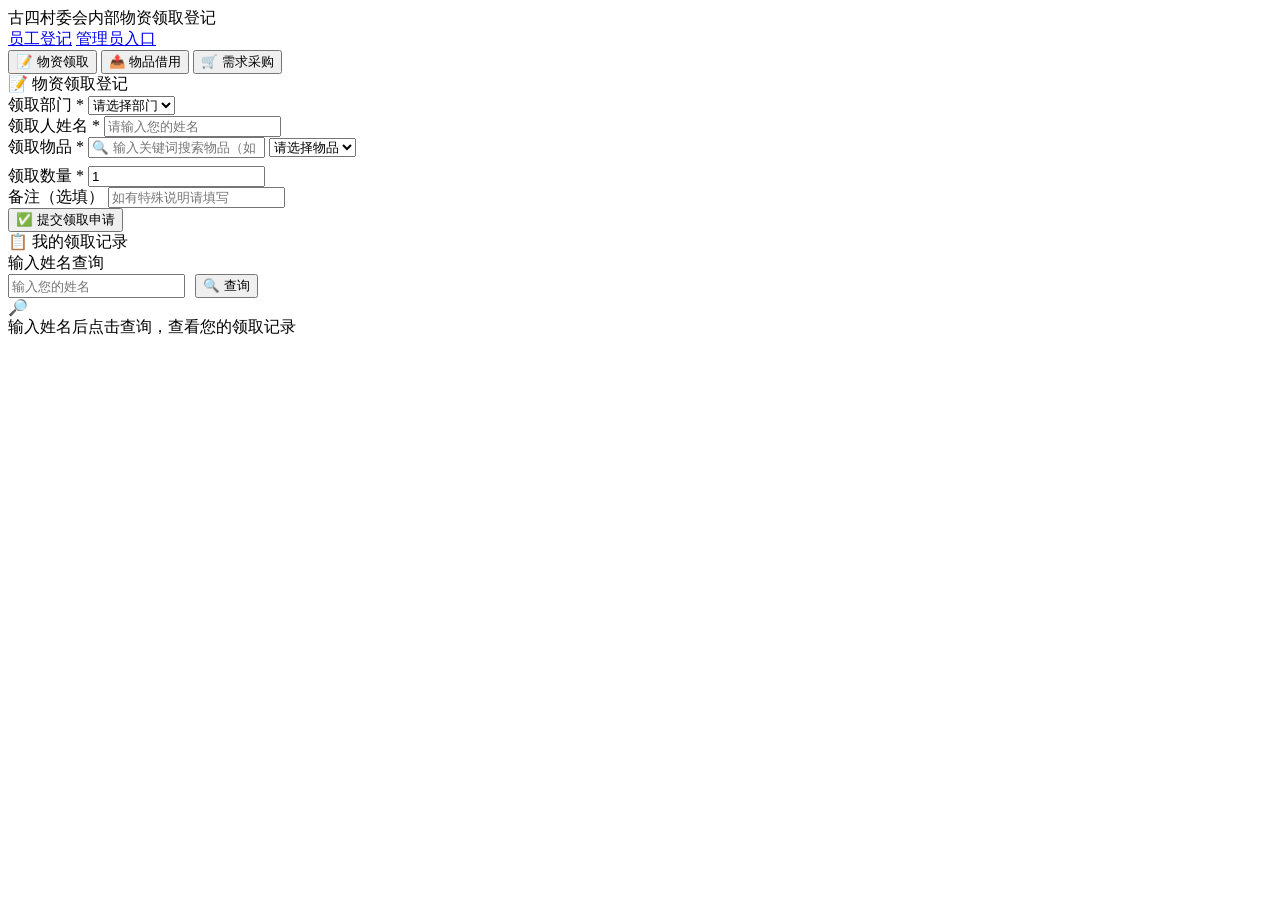
==== index.html @ 9533571b "部署: 更新 index.html" ====
<!DOCTYPE html>
<html lang="zh-CN">
<head>
    <meta charset="UTF-8">
    <meta name="viewport" content="width=device-width, initial-scale=1.0">
    <title>古四村委会内部物资领取登记</title>
    <link rel="stylesheet" href="css/style.css">
</head>
<body>
    <nav class="navbar">
        <div class="logo">
            <span>古四村委会内部物资领取登记</span>
        </div>
        <div class="nav-links">
            <a href="index.html" class="active">员工登记</a>
            <a href="admin.html">管理员入口</a>
        </div>
    </nav>

    <div class="container-narrow">
        <div class="mode-tabs">
            <button class="mode-tab active" id="tab-request" onclick="switchMode('request')">📝 物资领取</button>
            <button class="mode-tab" id="tab-borrow" onclick="switchMode('borrow')">📤 物品借用</button>
            <button class="mode-tab" id="tab-purchase" onclick="switchMode('purchase')">🛒 需求采购</button>
        </div>

        <div id="section-request">
        <div class="card">
            <div class="card-title">
                <span class="icon">📝</span>
                <span>物资领取登记</span>
            </div>
            <div id="alert-container"></div>
            <form id="request-form">
                <div class="form-row">
                    <div class="form-group">
                        <label>领取部门 <span class="required">*</span></label>
                        <select class="form-control input-highlight" id="department" name="department" required>
                            <option value="">请选择部门</option>
                        </select>
                    </div>
                    <div class="form-group">
                        <label>领取人姓名 <span class="required">*</span></label>
                        <input type="text" class="form-control input-highlight" id="requester" name="requester"
                               placeholder="请输入您的姓名" required>
                    </div>
                </div>
                <div class="form-group">
                    <label>领取物品 <span class="required">*</span></label>
                    <input type="text" class="form-control" id="item-search" placeholder="🔍 输入关键词搜索物品（如：笔、本、文件夹）" oninput="filterItems(this.value)" style="margin-bottom:8px;">
                    <select class="form-control input-highlight" id="item_code" name="item_code" required>
                        <option value="">请选择物品</option>
                    </select>
                </div>
                <div class="form-row">
                    <div class="form-group">
                        <label>领取数量 <span class="required">*</span></label>
                        <input type="number" class="form-control input-highlight" id="quantity" name="quantity"
                               min="1" value="1" required>
                    </div>
                    <div class="form-group">
                        <label>备注（选填）</label>
                        <input type="text" class="form-control" id="notes" name="notes"
                               placeholder="如有特殊说明请填写">
                    </div>
                </div>
                <button type="submit" class="btn btn-primary btn-block">✅ 提交领取申请</button>
            </form>
        </div>

        <div class="card">
            <div class="card-title">
                <span class="icon">📋</span>
                <span>我的领取记录</span>
            </div>
            <div class="form-group">
                <label>输入姓名查询</label>
                <div style="display:flex; gap:10px;">
                    <input type="text" class="form-control" id="search-name" placeholder="输入您的姓名">
                    <button class="btn btn-outline btn-sm" onclick="loadMyRequests()" style="white-space:nowrap;">🔍 查询</button>
                </div>
            </div>
            <div id="my-records">
                <div class="empty-state">
                    <div class="empty-icon">🔎</div>
                    <div>输入姓名后点击查询，查看您的领取记录</div>
                </div>
            </div>
        </div>
        </div>

        <div id="section-borrow" style="display:none;">
        <div class="card">
            <div class="card-title">
                <span class="icon">📤</span>
                <span>物品借用登记</span>
            </div>
            <form id="borrow-form">
                <div class="form-row">
                    <div class="form-group">
                        <label>借用部门 <span class="required">*</span></label>
                        <select class="form-control input-highlight" id="borrow-department" required>
                            <option value="">请选择部门</option>
                        </select>
                    </div>
                    <div class="form-group">
                        <label>借用人姓名 <span class="required">*</span></label>
                        <input type="text" class="form-control input-highlight" id="borrower"
                               placeholder="请输入您的姓名" required>
                    </div>
                </div>
                <div class="form-group">
                    <label>借用物品 <span class="required">*</span></label>
                    <select class="form-control input-highlight" id="borrow-item" required>
                        <option value="">请选择物品</option>
                    </select>
                </div>
                <div class="form-row">
                    <div class="form-group">
                        <label>借用数量 <span class="required">*</span></label>
                        <input type="number" class="form-control input-highlight" id="borrow-qty"
                               min="1" value="1" required>
                    </div>
                    <div class="form-group">
                        <label>备注（选填）</label>
                        <input type="text" class="form-control" id="borrow-notes"
                               placeholder="如：预计归还日期">
                    </div>
                </div>
                <button type="submit" class="btn btn-primary btn-block">✅ 提交借用申请</button>
            </form>
        </div>

        <div class="card">
            <div class="card-title">
                <span class="icon">📋</span>
                <span>我的借用记录</span>
            </div>
            <div class="form-group">
                <label>输入姓名查询</label>
                <div style="display:flex; gap:10px;">
                    <input type="text" class="form-control" id="search-borrower" placeholder="输入您的姓名">
                    <button class="btn btn-outline btn-sm" onclick="loadMyBorrows()" style="white-space:nowrap;">🔍 查询</button>
                </div>
            </div>
            <div id="my-borrows">
                <div class="empty-state">
                    <div class="empty-icon">🔎</div>
                    <div>输入姓名后点击查询，查看您的借用记录</div>
                </div>
            </div>
        </div>
        </div>

        <div id="section-purchase" style="display:none;">
        <div class="card">
            <div class="card-title">
                <span class="icon">🛒</span>
                <span>需求采购申请</span>
                <span style="margin-left:auto; font-size:12px; color:var(--text-muted); font-weight:normal;">
                    库存中没有的物品，可在此申请采购
                </span>
            </div>
            <div id="purchase-alert"></div>
            <form id="purchase-form">
                <div class="form-row">
                    <div class="form-group">
                        <label>申请部门 <span class="required">*</span></label>
                        <select class="form-control input-highlight" id="purchase-department" required>
                            <option value="">请选择部门</option>
                        </select>
                    </div>
                    <div class="form-group">
                        <label>申请人姓名 <span class="required">*</span></label>
                        <input type="text" class="form-control input-highlight" id="purchase-requester"
                               placeholder="请输入您的姓名" required>
                    </div>
                </div>
                <div class="form-row">
                    <div class="form-group">
                        <label>物品名称 <span class="required">*</span></label>
                        <input type="text" class="form-control input-highlight" id="purchase-item-name"
                               placeholder="如：A4打印纸、订书机" required>
                    </div>
                    <div class="form-group">
                        <label>类别</label>
                        <input type="text" class="form-control" id="purchase-category"
                               placeholder="如：办公文具、日用耗材">
                    </div>
                </div>
                <div class="form-row">
                    <div class="form-group">
                        <label>需求数量 <span class="required">*</span></label>
                        <input type="number" class="form-control input-highlight" id="purchase-qty"
                               min="1" value="1" required>
                    </div>
                    <div class="form-group">
                        <label>单位</label>
                        <input type="text" class="form-control" id="purchase-unit"
                               placeholder="如：包/盒/个">
                    </div>
                </div>
                <div class="form-row">
                    <div class="form-group">
                        <label>预估单价（元）</label>
                        <input type="number" class="form-control" id="purchase-price"
                               min="0" step="0.01" placeholder="选填">
                    </div>
                    <div class="form-group">
                        <label>备注（选填）</label>
                        <input type="text" class="form-control" id="purchase-notes"
                               placeholder="如有特殊说明请填写">
                    </div>
                </div>
                <div class="form-group">
                    <label>申请原因/用途 <span class="required">*</span></label>
                    <textarea class="form-control" id="purchase-reason" rows="2"
                              placeholder="请简要说明为什么需要采购这个物品" required></textarea>
                </div>
                <button type="submit" class="btn btn-primary btn-block">✅ 提交采购申请</button>
            </form>
        </div>

        <div class="card">
            <div class="card-title">
                <span class="icon">📋</span>
                <span>我的采购申请</span>
            </div>
            <div class="form-group">
                <label>输入姓名查询</label>
                <div style="display:flex; gap:10px;">
                    <input type="text" class="form-control" id="search-purchase-name" placeholder="输入您的姓名">
                    <button class="btn btn-outline btn-sm" onclick="loadMyPurchaseRequests()" style="white-space:nowrap;">🔍 查询</button>
                </div>
            </div>
            <div id="my-purchase-records">
                <div class="empty-state">
                    <div class="empty-icon">🔎</div>
                    <div>输入姓名后点击查询，查看您的采购申请</div>
                </div>
            </div>
        </div>
        </div>
    </div>

    <!-- App Config -->
    <script src="js/config.js"></script>
    <!-- Database Layer (uses native fetch, no external dependency) -->
    <script src="js/db.js"></script>
    <!-- Employee Logic -->
    <script src="js/employee.js"></script>
</body>
</html>
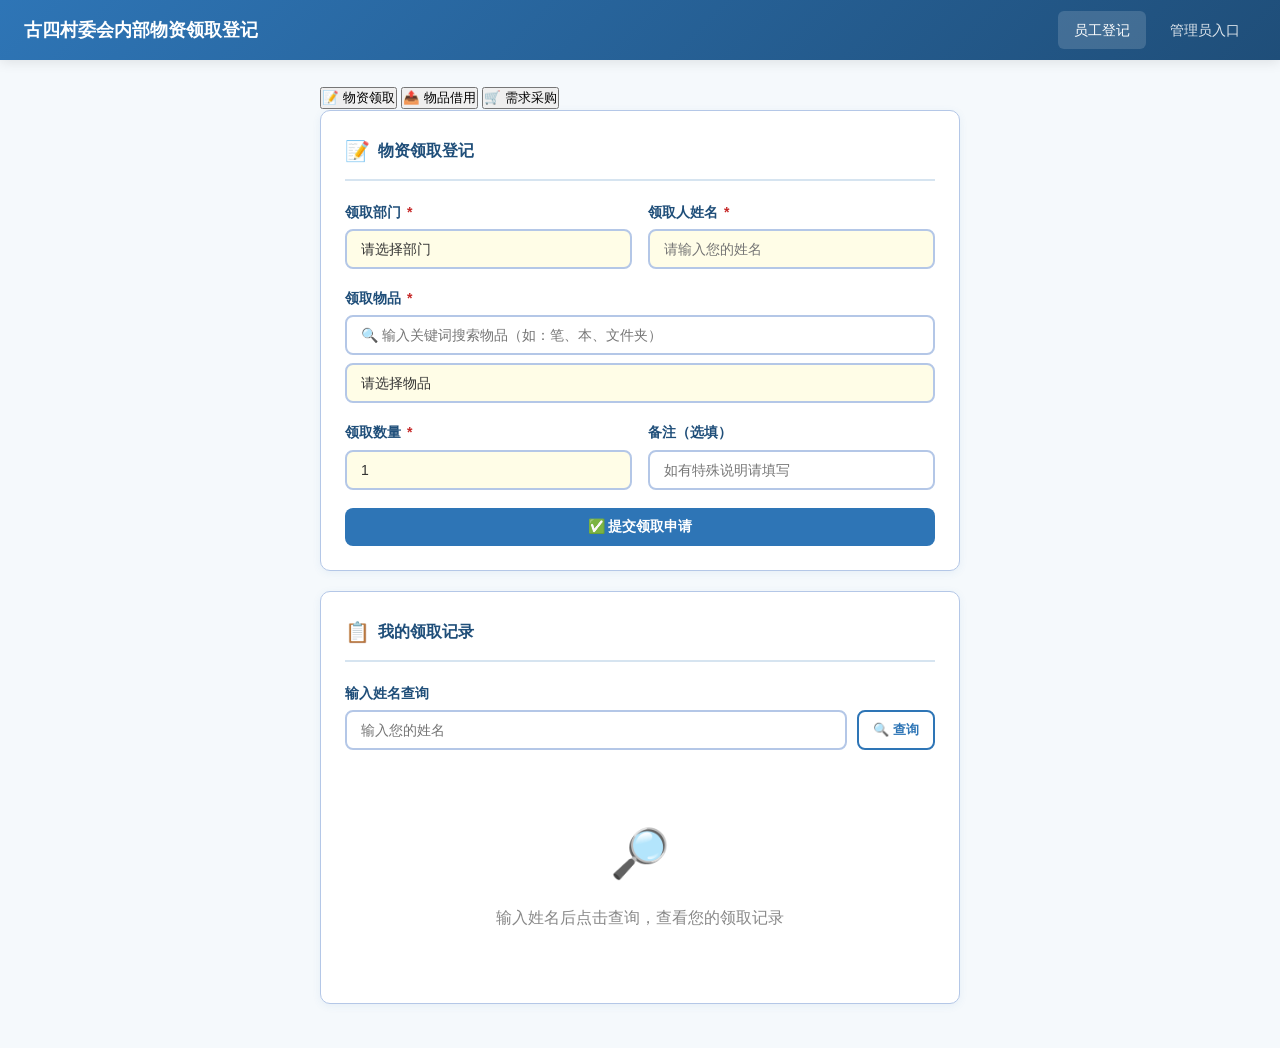
==== commit 5eadf04d: "部署: 更新 index.html" ====
--- a/index.html
+++ b/index.html
@@ -4,7 +4,7 @@
     <meta charset="UTF-8">
     <meta name="viewport" content="width=device-width, initial-scale=1.0">
     <title>古四村委会内部物资领取登记</title>
-    <link rel="stylesheet" href="css/style.css">
+    <link rel="stylesheet" href="css/style.css?v=20260904">
 </head>
 <body>
     <nav class="navbar">
@@ -244,10 +244,10 @@
     </div>
 
     <!-- App Config -->
-    <script src="js/config.js"></script>
+    <script src="js/config.js?v=20260904"></script>
     <!-- Database Layer (uses native fetch, no external dependency) -->
-    <script src="js/db.js"></script>
+    <script src="js/db.js?v=20260904"></script>
     <!-- Employee Logic -->
-    <script src="js/employee.js"></script>
+    <script src="js/employee.js?v=20260904"></script>
 </body>
 </html>
--- a/css/style.css
+++ b/css/style.css
@@ -0,0 +1,616 @@
+/* ============================================================
+   公司文具领取登记系统 - 全局样式
+   配色温和：浅蓝主色 + 白色卡片 + 淡色状态
+   ============================================================ */
+
+:root {
+    --primary: #2E75B6;
+    --primary-light: #D6E4F0;
+    --primary-bg: #F5F9FC;
+    --text-main: #1F4E79;
+    --text-body: #333333;
+    --text-muted: #888888;
+    --border-color: #B4C7E7;
+    --warning-bg: #FFF2CC;
+    --warning-text: #E65100;
+    --danger-bg: #FCE4EC;
+    --danger-text: #C62828;
+    --success-bg: #E8F5E9;
+    --success-text: #2E7D32;
+    --input-bg: #FFFDE7;
+    --card-shadow: 0 2px 8px rgba(46, 117, 182, 0.08);
+    --radius: 10px;
+}
+
+* {
+    margin: 0;
+    padding: 0;
+    box-sizing: border-box;
+}
+
+body {
+    font-family: 'Microsoft YaHei', '微软雅黑', -apple-system, sans-serif;
+    background: var(--primary-bg);
+    color: var(--text-body);
+    min-height: 100vh;
+    line-height: 1.6;
+}
+
+/* === 顶部导航 === */
+.navbar {
+    background: linear-gradient(135deg, #2E75B6, #1F4E79);
+    color: white;
+    padding: 0 24px;
+    height: 60px;
+    display: flex;
+    align-items: center;
+    justify-content: space-between;
+    box-shadow: 0 2px 12px rgba(0,0,0,0.1);
+    position: sticky;
+    top: 0;
+    z-index: 100;
+}
+
+.navbar .logo {
+    font-size: 18px;
+    font-weight: 700;
+    display: flex;
+    align-items: center;
+    gap: 10px;
+}
+
+.navbar .nav-links {
+    display: flex;
+    gap: 8px;
+    align-items: center;
+}
+
+.navbar .nav-links a {
+    color: rgba(255,255,255,0.85);
+    text-decoration: none;
+    padding: 8px 16px;
+    border-radius: 6px;
+    font-size: 14px;
+    transition: all 0.2s;
+}
+
+.navbar .nav-links a:hover,
+.navbar .nav-links a.active {
+    background: rgba(255,255,255,0.15);
+    color: white;
+}
+
+.navbar .nav-links .badge {
+    background: #FF6B6B;
+    color: white;
+    border-radius: 12px;
+    padding: 2px 8px;
+    font-size: 12px;
+    margin-left: 4px;
+}
+
+/* === 容器 === */
+.container {
+    max-width: 1200px;
+    margin: 0 auto;
+    padding: 24px 20px;
+}
+
+.container-narrow {
+    max-width: 680px;
+    margin: 0 auto;
+    padding: 24px 20px;
+}
+
+/* === 卡片 === */
+.card {
+    background: white;
+    border-radius: var(--radius);
+    box-shadow: var(--card-shadow);
+    padding: 24px;
+    margin-bottom: 20px;
+    border: 1px solid var(--border-color);
+}
+
+.card-title {
+    font-size: 16px;
+    font-weight: 700;
+    color: var(--text-main);
+    margin-bottom: 20px;
+    padding-bottom: 12px;
+    border-bottom: 2px solid var(--primary-light);
+    display: flex;
+    align-items: center;
+    gap: 8px;
+}
+
+.card-title .icon {
+    font-size: 20px;
+}
+
+/* === 表单 === */
+.form-group {
+    margin-bottom: 18px;
+}
+
+.form-group label {
+    display: block;
+    font-size: 14px;
+    font-weight: 600;
+    color: var(--text-main);
+    margin-bottom: 6px;
+}
+
+.form-group label .required {
+    color: var(--danger-text);
+    margin-left: 2px;
+}
+
+.form-control {
+    width: 100%;
+    padding: 10px 14px;
+    border: 2px solid var(--border-color);
+    border-radius: 8px;
+    font-size: 14px;
+    font-family: inherit;
+    background: white;
+    transition: border-color 0.2s, box-shadow 0.2s;
+    color: var(--text-body);
+}
+
+.form-control:focus {
+    outline: none;
+    border-color: var(--primary);
+    box-shadow: 0 0 0 3px rgba(46, 117, 182, 0.12);
+}
+
+.form-control.input-highlight {
+    background: var(--input-bg);
+}
+
+select.form-control {
+    cursor: pointer;
+    appearance: none;
+    background-image: url("data:image/svg+xml,%3Csvg xmlns='http://www.w3.org/2000/svg' width='12' height='12' viewBox='0 0 24 24' fill='none' stroke='%232E75B6' stroke-width='3'%3E%3Cpolyline points='6 9 12 15 18 9'/%3E%3C/svg%3E");
+    background-repeat: no-repeat;
+    background-position: right 12px center;
+    padding-right: 36px;
+}
+
+.form-row {
+    display: grid;
+    grid-template-columns: 1fr 1fr;
+    gap: 16px;
+}
+
+/* === 按钮 === */
+.btn {
+    display: inline-flex;
+    align-items: center;
+    justify-content: center;
+    gap: 6px;
+    padding: 10px 24px;
+    border: none;
+    border-radius: 8px;
+    font-size: 14px;
+    font-weight: 600;
+    font-family: inherit;
+    cursor: pointer;
+    transition: all 0.2s;
+    text-decoration: none;
+}
+
+.btn-primary {
+    background: var(--primary);
+    color: white;
+}
+
+.btn-primary:hover {
+    background: #1F4E79;
+    transform: translateY(-1px);
+    box-shadow: 0 4px 12px rgba(46, 117, 182, 0.3);
+}
+
+.btn-success {
+    background: #4CAF50;
+    color: white;
+}
+
+.btn-success:hover {
+    background: #388E3C;
+}
+
+.btn-danger {
+    background: #f44336;
+    color: white;
+}
+
+.btn-danger:hover {
+    background: #d32f2f;
+}
+
+.btn-outline {
+    background: white;
+    color: var(--primary);
+    border: 2px solid var(--primary);
+}
+
+.btn-outline:hover {
+    background: var(--primary-light);
+}
+
+.btn-sm {
+    padding: 6px 14px;
+    font-size: 13px;
+}
+
+.btn-block {
+    width: 100%;
+}
+
+/* === 统计卡片 === */
+.stats-grid {
+    display: grid;
+    grid-template-columns: repeat(auto-fit, minmax(200px, 1fr));
+    gap: 16px;
+    margin-bottom: 24px;
+}
+
+.stat-card {
+    background: white;
+    border-radius: var(--radius);
+    padding: 20px;
+    box-shadow: var(--card-shadow);
+    border: 1px solid var(--border-color);
+    border-left: 4px solid var(--primary);
+    transition: transform 0.2s;
+}
+
+.stat-card:hover {
+    transform: translateY(-2px);
+}
+
+.stat-card .stat-icon {
+    font-size: 28px;
+    margin-bottom: 8px;
+}
+
+.stat-card .stat-label {
+    font-size: 13px;
+    color: var(--text-muted);
+    margin-bottom: 4px;
+}
+
+.stat-card .stat-value {
+    font-size: 28px;
+    font-weight: 700;
+    color: var(--text-main);
+}
+
+.stat-card.warning { border-left-color: #FF9800; }
+.stat-card.warning .stat-value { color: #E65100; }
+.stat-card.danger { border-left-color: #f44336; }
+.stat-card.danger .stat-value { color: #C62828; }
+.stat-card.success { border-left-color: #4CAF50; }
+.stat-card.success .stat-value { color: #2E7D32; }
+
+/* === 表格 === */
+.table-wrapper {
+    overflow-x: auto;
+    border-radius: 8px;
+    border: 1px solid var(--border-color);
+}
+
+table {
+    width: 100%;
+    border-collapse: collapse;
+    font-size: 14px;
+}
+
+table thead {
+    background: var(--primary-light);
+}
+
+table th {
+    padding: 12px 14px;
+    text-align: left;
+    font-weight: 700;
+    color: var(--text-main);
+    border-bottom: 2px solid var(--border-color);
+    white-space: nowrap;
+}
+
+table td {
+    padding: 10px 14px;
+    border-bottom: 1px solid #E8F0FE;
+    color: var(--text-body);
+}
+
+table tbody tr:nth-child(even) {
+    background: var(--primary-bg);
+}
+
+table tbody tr:hover {
+    background: #E3F2FD;
+}
+
+table .text-center { text-align: center; }
+table .text-right { text-align: right; }
+
+/* === 状态标签 === */
+.tag {
+    display: inline-block;
+    padding: 3px 10px;
+    border-radius: 12px;
+    font-size: 12px;
+    font-weight: 600;
+}
+
+.tag-normal {
+    background: var(--success-bg);
+    color: var(--success-text);
+}
+
+.tag-warning {
+    background: var(--warning-bg);
+    color: var(--warning-text);
+}
+
+.tag-danger {
+    background: var(--danger-bg);
+    color: var(--danger-text);
+}
+
+.tag-pending {
+    background: var(--warning-bg);
+    color: var(--warning-text);
+}
+
+.tag-approved {
+    background: var(--success-bg);
+    color: var(--success-text);
+}
+
+.tag-rejected {
+    background: var(--danger-bg);
+    color: var(--danger-text);
+}
+
+/* === 筛选栏 === */
+.filter-bar {
+    display: flex;
+    gap: 12px;
+    flex-wrap: wrap;
+    align-items: flex-end;
+    margin-bottom: 16px;
+    padding: 16px;
+    background: var(--primary-bg);
+    border-radius: 8px;
+    border: 1px solid var(--border-color);
+}
+
+.filter-bar .form-group {
+    margin-bottom: 0;
+    flex: 1;
+    min-width: 140px;
+}
+
+.filter-bar .form-group label {
+    font-size: 12px;
+    margin-bottom: 4px;
+}
+
+.filter-bar .form-control {
+    padding: 8px 12px;
+    font-size: 13px;
+}
+
+/* === 登录页 === */
+.login-card {
+    max-width: 400px;
+    margin: 80px auto;
+    background: white;
+    border-radius: 16px;
+    box-shadow: 0 8px 32px rgba(46, 117, 182, 0.15);
+    padding: 40px;
+    border: 1px solid var(--border-color);
+}
+
+.login-card .login-title {
+    text-align: center;
+    font-size: 22px;
+    font-weight: 700;
+    color: var(--text-main);
+    margin-bottom: 8px;
+}
+
+.login-card .login-subtitle {
+    text-align: center;
+    font-size: 14px;
+    color: var(--text-muted);
+    margin-bottom: 28px;
+}
+
+/* === 提示消息 === */
+.alert {
+    padding: 12px 16px;
+    border-radius: 8px;
+    font-size: 14px;
+    margin-bottom: 16px;
+    display: flex;
+    align-items: center;
+    gap: 8px;
+}
+
+.alert-success {
+    background: var(--success-bg);
+    color: var(--success-text);
+    border: 1px solid #A5D6A7;
+}
+
+.alert-error {
+    background: var(--danger-bg);
+    color: var(--danger-text);
+    border: 1px solid #EF9A9A;
+}
+
+.alert-info {
+    background: var(--primary-light);
+    color: var(--text-main);
+    border: 1px solid var(--border-color);
+}
+
+/* === 空状态 === */
+.empty-state {
+    text-align: center;
+    padding: 48px 20px;
+    color: var(--text-muted);
+}
+
+.empty-state .empty-icon {
+    font-size: 48px;
+    margin-bottom: 12px;
+}
+
+/* === 加载中 === */
+.loading {
+    text-align: center;
+    padding: 40px;
+    color: var(--text-muted);
+}
+
+.loading::after {
+    content: '';
+    display: inline-block;
+    width: 20px;
+    height: 20px;
+    border: 3px solid var(--primary-light);
+    border-top-color: var(--primary);
+    border-radius: 50%;
+    animation: spin 0.8s linear infinite;
+    margin-left: 8px;
+    vertical-align: middle;
+}
+
+@keyframes spin {
+    to { transform: rotate(360deg); }
+}
+
+/* === Toast === */
+.toast {
+    position: fixed;
+    top: 80px;
+    right: 24px;
+    padding: 14px 20px;
+    border-radius: 8px;
+    font-size: 14px;
+    font-weight: 600;
+    z-index: 9999;
+    animation: slideIn 0.3s ease;
+    box-shadow: 0 4px 16px rgba(0,0,0,0.15);
+}
+
+.toast-success {
+    background: #4CAF50;
+    color: white;
+}
+
+.toast-error {
+    background: #f44336;
+    color: white;
+}
+
+@keyframes slideIn {
+    from { transform: translateX(100%); opacity: 0; }
+    to { transform: translateX(0); opacity: 1; }
+}
+
+/* === 可编辑输入框 === */
+.edit-input {
+    width: 80px;
+    padding: 4px 8px;
+    border: 2px solid var(--primary);
+    border-radius: 4px;
+    font-size: 13px;
+    text-align: center;
+    background: var(--input-bg);
+}
+
+/* === 弹窗 Modal === */
+.modal-overlay {
+    position: fixed;
+    top: 0;
+    left: 0;
+    width: 100%;
+    height: 100%;
+    background: rgba(31, 78, 121, 0.25);
+    backdrop-filter: blur(2px);
+    z-index: 1000;
+    display: flex;
+    align-items: center;
+    justify-content: center;
+    animation: fadeIn 0.2s ease;
+}
+
+@keyframes fadeIn {
+    from { opacity: 0; }
+    to { opacity: 1; }
+}
+
+.modal-card {
+    background: white;
+    border-radius: 14px;
+    box-shadow: 0 12px 40px rgba(46, 117, 182, 0.25);
+    padding: 28px;
+    width: 90%;
+    max-width: 520px;
+    border: 1px solid var(--border-color);
+    animation: modalSlide 0.25s ease;
+}
+
+@keyframes modalSlide {
+    from { transform: translateY(-20px); opacity: 0; }
+    to { transform: translateY(0); opacity: 1; }
+}
+
+.modal-header {
+    display: flex;
+    justify-content: space-between;
+    align-items: center;
+    margin-bottom: 20px;
+    padding-bottom: 14px;
+    border-bottom: 2px solid var(--primary-light);
+}
+
+.modal-close {
+    font-size: 20px;
+    color: var(--text-muted);
+    cursor: pointer;
+    transition: color 0.2s;
+    padding: 4px 8px;
+    border-radius: 6px;
+}
+
+.modal-close:hover {
+    color: var(--danger-text);
+    background: var(--danger-bg);
+}
+
+/* === 响应式 === */
+@media (max-width: 768px) {
+    .form-row {
+        grid-template-columns: 1fr;
+    }
+    .filter-bar {
+        flex-direction: column;
+    }
+    .filter-bar .form-group {
+        width: 100%;
+    }
+    .stats-grid {
+        grid-template-columns: 1fr 1fr;
+    }
+    .container {
+        padding: 16px 12px;
+    }
+}
